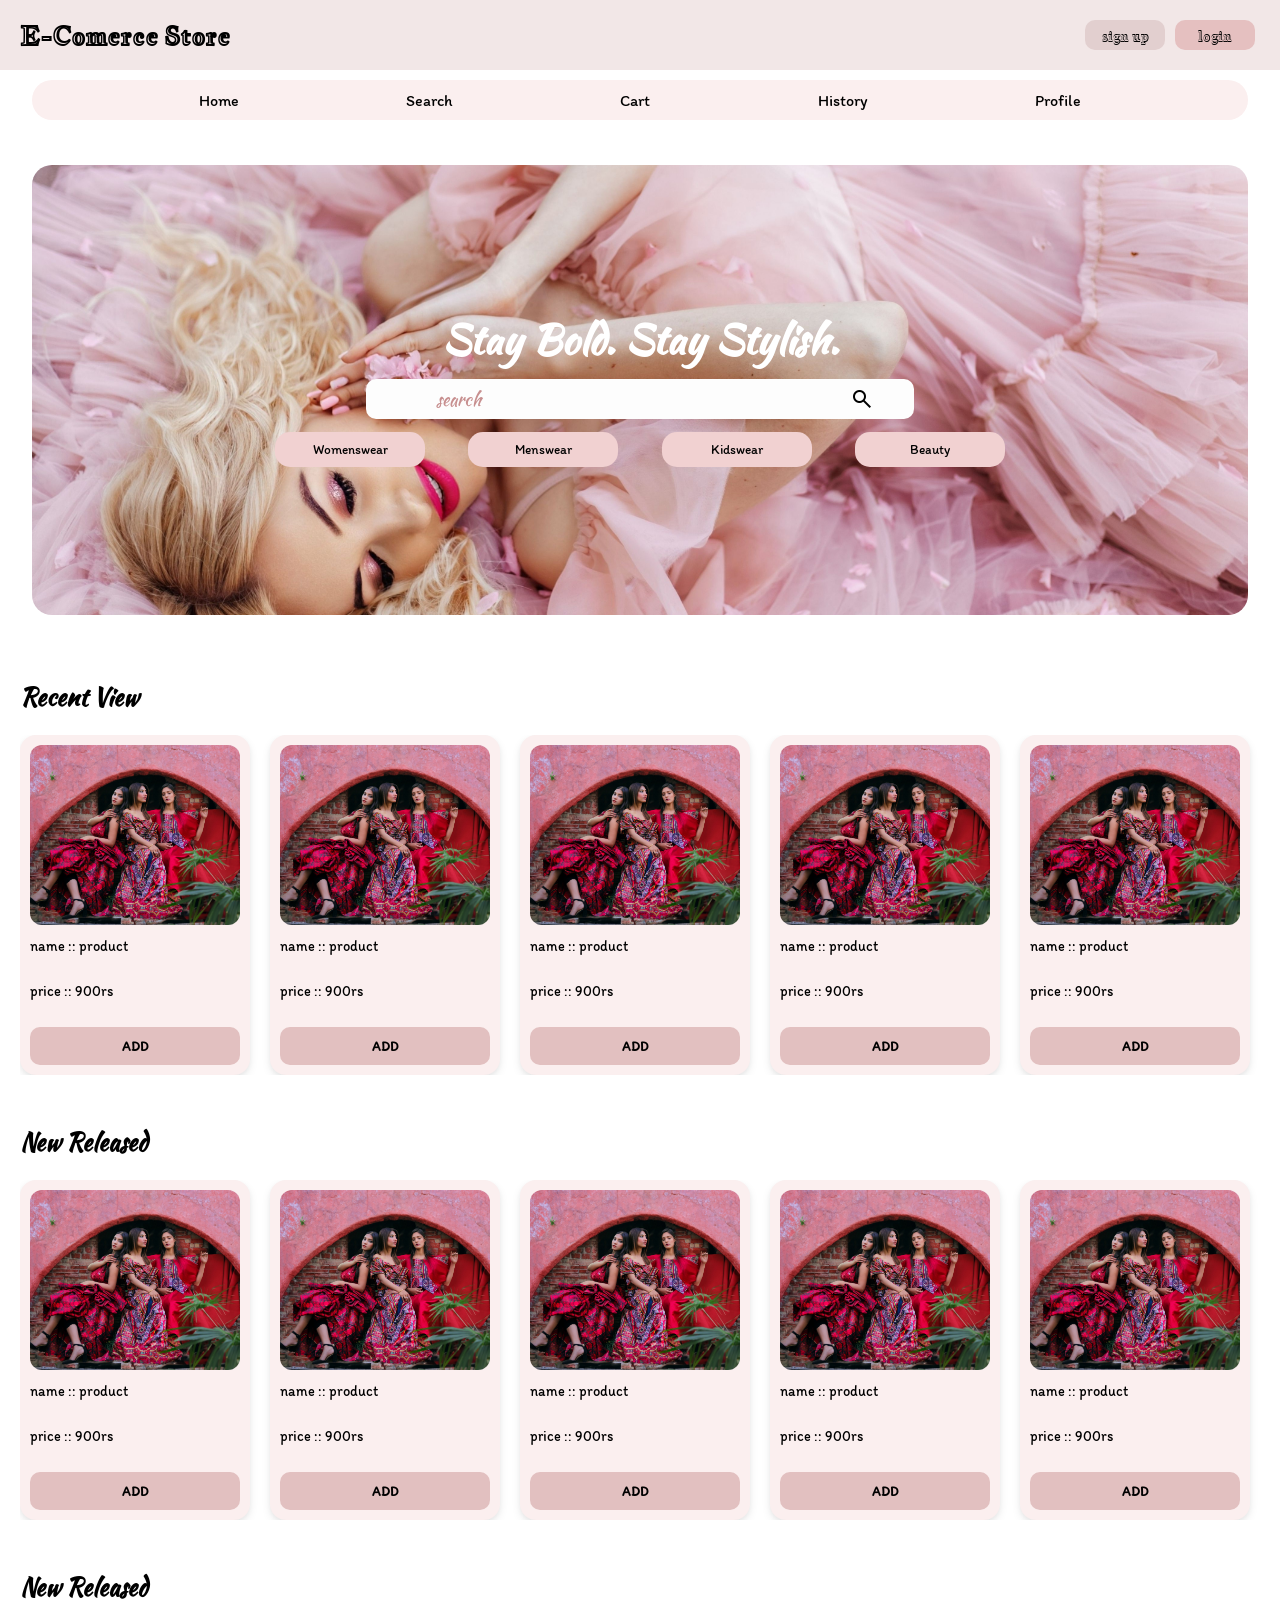
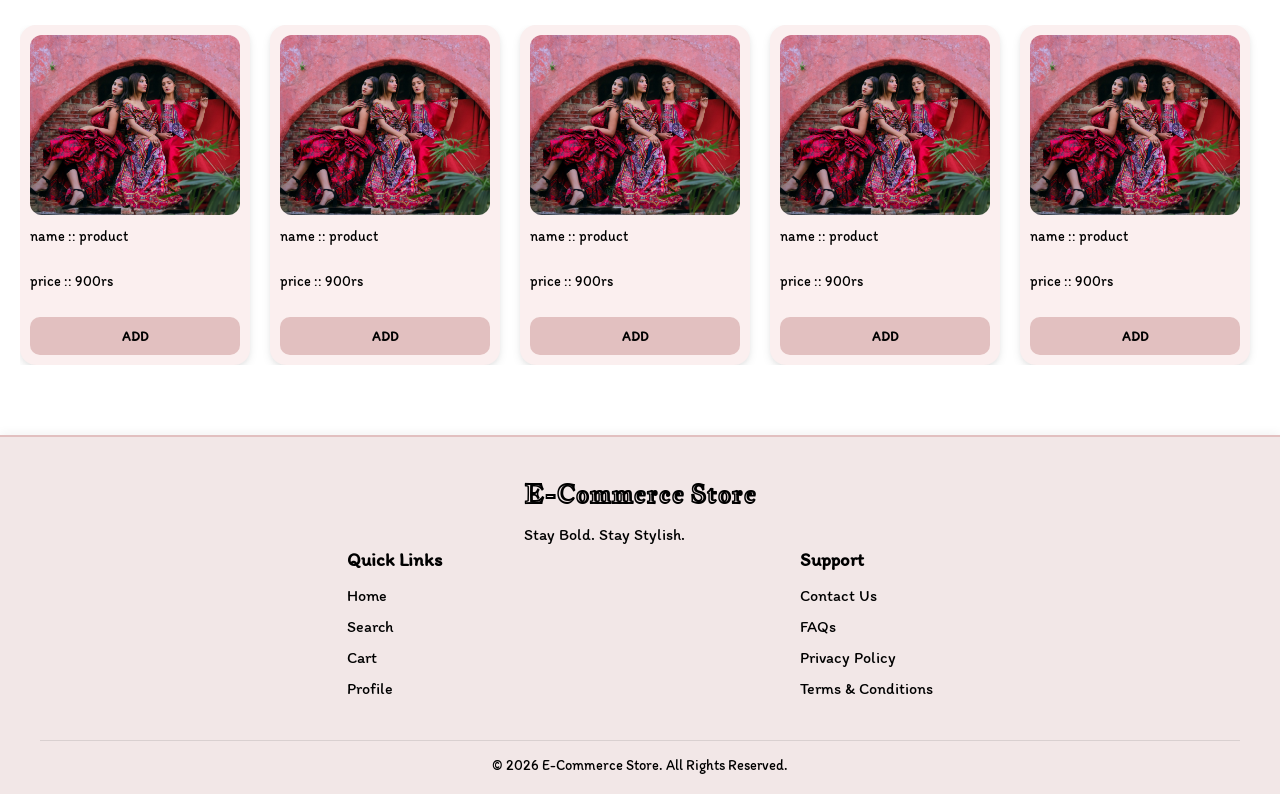
==== index.html @ 53a79092 "initial commit" ====
<!DOCTYPE html>
<html lang="en">

<head>
    <meta charset="UTF-8">
    <meta name="viewport" content="width=device-width, initial-scale=1.0">
    <title>E-Comerce Store</title>
    <link rel="stylesheet" href="index.css">
    <link href="https://fonts.googleapis.com/css2?family=Jacques+Francois+Shadow&display=swap" rel="stylesheet">
    <link rel="preconnect" href="https://fonts.googleapis.com">
    <link rel="preconnect" href="https://fonts.gstatic.com" crossorigin>
    <link href="https://fonts.googleapis.com/css2?family=Itim&display=swap" rel="stylesheet">
    <link rel="preconnect" href="https://fonts.googleapis.com">
    <link rel="preconnect" href="https://fonts.gstatic.com" crossorigin>
    <link href="https://fonts.googleapis.com/css2?family=Kaushan+Script&display=swap" rel="stylesheet">
    <link rel="stylesheet"
        href="https://fonts.googleapis.com/css2?family=Material+Symbols+Outlined:opsz,wght,FILL,GRAD@24,400,0,0&icon_names=search" />
    <link rel="stylesheet"
        href="https://fonts.googleapis.com/css2?family=Material+Symbols+Outlined:opsz,wght,FILL,GRAD@24,400,0,0&icon_names=user_attributes" />
    <link rel="stylesheet"
        href="https://fonts.googleapis.com/css2?family=Material+Symbols+Outlined:opsz,wght,FILL,GRAD@24,400,0,0&icon_names=mark_email_unread" />
    <link rel="stylesheet"
        href="https://fonts.googleapis.com/css2?family=Material+Symbols+Outlined:opsz,wght,FILL,GRAD@24,400,0,0&icon_names=lock" />
</head>

<body>
    <!-- This is an header of website it contain (name of website/logo,login and signup button) -->
    <!-- when the user is login/signup the button are disable and an circular image of user is appear -->
    <header>
        <h2>E-Comerce Store</h2>
        <div>
            <button id="signUpButton" class="header_buttons">sign up</button>
            <button id="loginButton" class="header_buttons">login</button>
        </div>
    </header>


    <!-- This is the navigation section of the website. -->
    <!-- User can switch page using this navigathin bar. -->
    <nav class="navigation_bar">
        <ul>
            <li class="nav_items">Home</li>
            <li class="nav_items">Search</li>
            <li class="nav_items">Cart</li>
            <li class="nav_items">History</li>
            <li class="nav_items">Profile</li>
        </ul>
    </nav>


    <!-- This is login page section user can login by his account -->
    <div class="login_section" id="loginPage">
        <div class="login_page">
            <div class="inner_box">
                <div class="left">
                    <h2>Welcome Back</h2>
                    <p>
                        Your favorite Dresses and Fashion collections are waiting.
                        Log in and continue your Fashionable journey.
                    </p>
                </div>

                <div class="right">
                    <h2>Login</h2>
                    <span class="logo">
                        <span class="material-symbols-outlined">
                            user_attributes
                        </span>
                    </span>
                    <p>login account for continue</p>
                    <div class="user_id">
                        <span class="user_logo"><span class="material-symbols-outlined">
                                user_attributes
                            </span></span>
                        <input type="text" placeholder="User Id" id="registerUserId">
                    </div>

                    <div class="l_password">
                        <span class="password_logo">
                            <span class="material-symbols-outlined">
                                lock
                            </span>
                        </span>
                        <input type="password" placeholder="Password">
                    </div>

                    <button type="button" id="loginAccountBtn" class="loginAccountBtn">Login Account</button>
                    <div class="switch_page">
                        <p>Don't have an account?</p>
                        <p id="goToRegisterPage">Register</p>
                        <p id="lCancel">cancel</p>
                    </div>
                </div>
            </div>
        </div>
    </div>

    <!-- This is registeration page section user can register his account -->
    <div class="registeration_section" id="registerPage">
        <div class="registeration_page">
            <div class="inner_box">
                <div class="left">
                    <h2>Join the Fashion Journey</h2>
                    <p>
                        Create your account and discover delicious recipes, save your favorites,
                        and explore a world of flavors crafted just for you.
                    </p>
                </div>

                <div class="right">
                    <h2>Create Account</h2>
                    <span class="logo">
                        <span class="material-symbols-outlined">
                            user_attributes
                        </span>
                    </span>
                    <p>create account for continue</p>
                    <div class="name">
                        <input type="text" placeholder="First Name" id="firstName">
                        <input type="text" placeholder="last Name" id="lastName">
                    </div>
                    <div class="user_id">
                        <span class="user_logo"><span class="material-symbols-outlined">
                                user_attributes
                            </span></span>
                        <input type="text" placeholder="User Id" id="registerUserId">
                    </div>
                    <div class="email">
                        <span class="email_logo">
                            <span class="material-symbols-outlined">
                                mark_email_unread
                            </span>
                        </span>
                        <input type="email" placeholder="Email" id="registerEmail">
                    </div>
                    <div class="password">
                        <input type="password" placeholder="Password">
                        <input type="password" placeholder="Confirm Password">
                    </div>
                    <div class="policy">
                        <input type="checkbox" id="isConditionAccepted">
                        <p>I have accepted all terms and conditions.</p>
                    </div>
                    <button type="button" id="createAccountBtn" class="createAccountBtn">Create Account</button>
                    <div class="switch_page">
                        <p>Already have an account?</p>
                        <p id="goToLoginPage">Login</p>
                        <p id="rCancel">cancel</p>
                    </div>
                </div>
            </div>
        </div>
    </div>

    <main>

        <!-- introductory section -->
        <section class="introductory_image">
            <div class="container">
                <!-- heading -->
                <h2>Stay Bold. Stay Stylish.</h2>

                <!-- search bar -->
                <div class="search_bar">
                    <input type="text" id="indexPageSearchText" placeholder="search">
                    <span class="material-symbols-outlined" id="searchSymbolBtn">
                        search
                    </span>
                </div>

                <!-- sujjestion buttons -->
                <div class="sujjestions">
                    <button class="search_content" id="womenswearButton">Womenswear</button>
                    <button class="search_content" id="menswearButton">Menswear</button>
                    <button class="search_content" id="kidswearButton">Kidswear</button>
                    <button class="search_content" id="beautyButton">Beauty</button>
                </div>
            </div>
        </section>

        <!-- This is an recent section in which user get the items which he purchase recently -->
        <section class="categories">
            <h2>Recent View</h2>
            <ul class="containers" id="recentBuyItems">
                <li class="content_box">
                    <img src="introBGImage.jpg" alt="product image">
                    <div class="content_box_bottom">
                        <p>name :: product</p>
                        <p>price :: 900rs</p>
                        <button class="add_to_cart_btn">ADD</button>
                    </div>
                </li>

                <li class="content_box">
                    <img src="introBGImage.jpg" alt="product image">
                    <div class="content_box_bottom">
                        <p>name :: product</p>
                        <p>price :: 900rs</p>
                        <button class="add_to_cart_btn">ADD</button>
                    </div>
                </li>
                <li class="content_box">
                    <img src="introBGImage.jpg" alt="product image">
                    <div class="content_box_bottom">
                        <p>name :: product</p>
                        <p>price :: 900rs</p>
                        <button class="add_to_cart_btn">ADD</button>
                    </div>
                </li>

                <li class="content_box">
                    <img src="introBGImage.jpg" alt="product image">
                    <div class="content_box_bottom">
                        <p>name :: product</p>
                        <p>price :: 900rs</p>
                        <button class="add_to_cart_btn">ADD</button>
                    </div>
                </li>
                <li class="content_box">
                    <img src="introBGImage.jpg" alt="product image">
                    <div class="content_box_bottom">
                        <p>name :: product</p>
                        <p>price :: 900rs</p>
                        <button class="add_to_cart_btn">ADD</button>
                    </div>
                </li>

                <li class="content_box">
                    <img src="introBGImage.jpg" alt="product image">
                    <div class="content_box_bottom">
                        <p>name :: product</p>
                        <p>price :: 900rs</p>
                        <button class="add_to_cart_btn">ADD</button>
                    </div>
                </li>
            </ul>
        </section>

        <!-- This is section for new released items. -->
        <section class="categories">
            <h2>New Released</h2>
            <ul class="containers" id="newReleases">
                <li class="content_box">
                    <img src="introBGImage.jpg" alt="product image">
                    <div class="content_box_bottom">
                        <p>name :: product</p>
                        <p>price :: 900rs</p>
                        <button class="add_to_cart_btn">ADD</button>
                    </div>
                </li>

                <li class="content_box">
                    <img src="introBGImage.jpg" alt="product image">
                    <div class="content_box_bottom">
                        <p>name :: product</p>
                        <p>price :: 900rs</p>
                        <button class="add_to_cart_btn">ADD</button>
                    </div>
                </li>
                <li class="content_box">
                    <img src="introBGImage.jpg" alt="product image">
                    <div class="content_box_bottom">
                        <p>name :: product</p>
                        <p>price :: 900rs</p>
                        <button class="add_to_cart_btn">ADD</button>
                    </div>
                </li>
                <li class="content_box">
                    <img src="introBGImage.jpg" alt="product image">
                    <div class="content_box_bottom">
                        <p>name :: product</p>
                        <p>price :: 900rs</p>
                        <button class="add_to_cart_btn">ADD</button>
                    </div>
                </li>
                <li class="content_box">
                    <img src="introBGImage.jpg" alt="product image">
                    <div class="content_box_bottom">
                        <p>name :: product</p>
                        <p>price :: 900rs</p>
                        <button class="add_to_cart_btn">ADD</button>
                    </div>
                </li>

                <li class="content_box">
                    <img src="introBGImage.jpg" alt="product image">
                    <div class="content_box_bottom">
                        <p>name :: product</p>
                        <p>price :: 900rs</p>
                        <button class="add_to_cart_btn">ADD</button>
                    </div>
                </li>
                <li class="content_box">
                    <img src="introBGImage.jpg" alt="product image">
                    <div class="content_box_bottom">
                        <p>name :: product</p>
                        <p>price :: 900rs</p>
                        <button class="add_to_cart_btn">ADD</button>
                    </div>
                </li>

                <li class="content_box">
                    <img src="introBGImage.jpg" alt="product image">
                    <div class="content_box_bottom">
                        <p>name :: product</p>
                        <p>price :: 900rs</p>
                        <button class="add_to_cart_btn">ADD</button>
                    </div>
                </li>
            </ul>
        </section>

        <!-- This is section of popular items. -->
        <section class="categories">
            <h2>New Released</h2>
            <ul class="containers" id="popularItems">
                <li class="content_box">
                    <img src="introBGImage.jpg" alt="product image">
                    <div class="content_box_bottom">
                        <p>name :: product</p>
                        <p>price :: 900rs</p>
                        <button class="add_to_cart_btn">ADD</button>
                    </div>
                </li>

                <li class="content_box">
                    <img src="introBGImage.jpg" alt="product image">
                    <div class="content_box_bottom">
                        <p>name :: product</p>
                        <p>price :: 900rs</p>
                        <button class="add_to_cart_btn">ADD</button>
                    </div>
                </li>
                <li class="content_box">
                    <img src="introBGImage.jpg" alt="product image">
                    <div class="content_box_bottom">
                        <p>name :: product</p>
                        <p>price :: 900rs</p>
                        <button class="add_to_cart_btn">ADD</button>
                    </div>
                </li>

                <li class="content_box">
                    <img src="introBGImage.jpg" alt="product image">
                    <div class="content_box_bottom">
                        <p>name :: product</p>
                        <p>price :: 900rs</p>
                        <button class="add_to_cart_btn">ADD</button>
                    </div>
                </li>
                <li class="content_box">
                    <img src="introBGImage.jpg" alt="product image">
                    <div class="content_box_bottom">
                        <p>name :: product</p>
                        <p>price :: 900rs</p>
                        <button class="add_to_cart_btn">ADD</button>
                    </div>
                </li>

                <li class="content_box">
                    <img src="introBGImage.jpg" alt="product image">
                    <div class="content_box_bottom">
                        <p>name :: product</p>
                        <p>price :: 900rs</p>
                        <button class="add_to_cart_btn">ADD</button>
                    </div>
                </li>
            </ul>
        </section>
    </main>

    <!-- This is an footer section of this website -->
    <footer class="footer">
        <div class="footer_brand">
            <h2>E-Commerce Store</h2>
            <p>Stay Bold. Stay Stylish.</p>
        </div>

        <div class="footer_content">
            <div class="footer_links">
                <h3>Quick Links</h3>
                <ul>
                    <li>Home</li>
                    <li>Search</li>
                    <li>Cart</li>
                    <li>Profile</li>
                </ul>
            </div>

            <div class="footer_support">
                <h3>Support</h3>
                <ul>
                    <li>Contact Us</li>
                    <li>FAQs</li>
                    <li>Privacy Policy</li>
                    <li>Terms & Conditions</li>
                </ul>
            </div>

        </div>

        <div class="footer_bottom">
            <p>© 2026 E-Commerce Store. All Rights Reserved.</p>
        </div>
    </footer>
</body>
<script src="index.js"></script>

</html>
---- index.css ----
* {
    margin: 0;
    padding: 0;
}

body {
    margin: 0;
    padding: 0;
    box-sizing: border-box;
}

:root {

    /* header style kit */
    --headerFont: "Jacques Francois Shadow";
    --headerBGColor: #F2E7E7;
    --signUpButtonColor: #E2CFCF;
    --loginButtonColor: #E5C0C0;
    --headerTextColor: #000000;


    /* navigation bar style kit */
    --navBarBGColor: #FBEFEF;
    --navBarFont: "Itim";
    --navBarTextColor: #000000;


    /* registeration and login page style kit */
    --pageBGColor: linear-gradient(135deg,
            #ffa5e5,
            #f78b8b,
            #cf6ede);
    --innerBoxBGColor: #FBEFEF;
    --pageHeadingFont: "Jacques Francois Shadow";
    --pageRemainingItemFont: "Itim";
    --pageItemColor: #000000;


    /* introductory section style kit */
    --introBGImg: url("introBG3.jpg");
    --introFont: "Kaushan Script";
    --introTextColor: #FFFFFF;
    --sujjestionFont: "Itim";
    --sujjestionBGColor: #F1D1D1;
    --sujjestionTextColor: #000000;
    --searchBarBG: #FDFDFD;
    --searchTextColor: #C78F8F;


    /* category sections style kit */
    --categoryHeadingFont: "Kaushan Script";
    --categoryFont: "Itim";
    --categoryTextColor: #000000;
    --addBtnBGColor: #E2C0C0;
    --categoryBGColor: #FBEFEF;
    --contentBoxShadow: 0 4px 10px rgba(0, 0, 0, 0.08),
        0 2px 4px rgba(0, 0, 0, 0.04);
    --contentBoxShadowOnHover: 0 12px 25px rgba(0, 0, 0, 0.15),
        0 5px 10px rgba(0, 0, 0, 0.08);
    --addBtnShadow: 0 4px 10px rgba(0, 0, 0, 0.15);


    /* footer style kit */
    --footerBGColor: #F2E7E7;
    --footerBorderColor: #E2C0C0;
    --footerHeadingFont: "Jacques Francois Shadow";
    --footerTextFont: "Itim";
    --footerHeadingColor: #000000;
    --footerTextColor: #000000;
    --footerHoverColor: #C78F8F;
    --footerDividerColor: rgba(0, 0, 0, 0.1);
    --footerShadow: 0 -2px 10px rgba(0, 0, 0, 0.05);
}



/* header styling start from here. */
header {
    height: 70px;
    display: flex;
    align-items: center;
    justify-content: space-between;
    padding: 0 20px;
    background-color: var(--headerBGColor);
    font-family: var(--headerFont);
    color: var(--headerTextColor);
}

header div {
    display: flex;
    align-items: center;
}

.header_buttons {
    width: 80px;
    height: 30px;
    margin: 0 5px;
    border-radius: 10px;
    border: none;
    font-family: var(--headerFont);
}

.header_buttons:hover {
    transform: scale(1.2);
}

.header_buttons:active {
    transform: scale(0.9);
}

#signUpButton {
    background-color: var(--signUpButtonColor);
}

#loginButton {
    background-color: var(--loginButtonColor);
}


/* navigation bar styling start from here. */
.navigation_bar {
    width: 100vw;
    height: 50px;
    display: flex;
    justify-content: center;
}

.navigation_bar ul {
    display: flex;
    justify-content: space-evenly;
    align-items: center;
    width: 95%;
    height: 40px;
    background-color: var(--navBarBGColor);
    border-radius: 20px;
    margin: 10px 0;
}

.nav_items {
    list-style: none;
    color: var(--navBarTextColor);
    font-family: var(--navBarFont);
}

.nav_items:hover {
    transform: scale(1.2);
}

.nav_items:active {
    transform: scale(0.9);
}


/* introductory section style start from here */
.introductory_image {
    margin: 20px 0;
    height: 500px;
    display: flex;
    justify-content: center;
    align-items: center;
}

.container {
    width: 95%;
    height: 90%;
    background: var(--introBGImg);
    background-size: cover;
    background-position: center;
    background-repeat: no-repeat;
    display: flex;
    flex-direction: column;
    justify-content: center;
    align-items: center;
    border-radius: 20px;
}

/* heading style */
.container h2 {
    font-family: var(--introFont);
    color: var(--introTextColor);
    font-size: 2.5rem;
}

/* search bar style */
.search_bar {
    width: 45%;
    height: 40px;
    margin: 10px 0;
    background-color: var(--searchBarBG);
    display: flex;
    justify-content: center;
    align-items: center;
    border-radius: 10px;
}

.search_bar input {
    width: 70%;
    height: 25px;
    margin: 0 20px;
    padding: 0 10px;
    background: transparent;
    border: none;
    font-size: 1.1rem;
    color: var(--searchTextColor);
    font-family: var(--introFont);
}

.search_bar input::placeholder {
    color: var(--searchTextColor);
    font-family: var(--introFont);
}

.search_bar input:focus {
    outline: none;
}

/* search icon style */
.material-symbols-outlined:hover {
    transform: scale(1.2);
}

.material-symbols-outlined:active {
    transform: scale(0.9);
}

/* sujjestion section style */
.sujjestions {
    width: 60%;
    height: 40px;
    display: flex;
    justify-content: space-between;
    align-items: center;
}

.search_content {
    width: 150px;
    height: 35px;
    border-radius: 15px;
    border: none;
    background-color: var(--sujjestionBGColor);
    font-family: var(--sujjestionFont);
    color: var(--sujjestionTextColor);
}

.search_content:hover {
    transform: scale(1.15);
}

.search_content:active {
    transform: scale(0.9);
}


/* category section style start from here */
.categories {
    padding: 20px;
    margin: 10px 0;
}

.categories h2 {
    margin-bottom: 20px;
    font-family: var(--categoryHeadingFont);
    color: var(--categoryTextColor);
}

.containers {
    display: flex;
    width: 100%;
    gap: 20px;
    align-items: center;
    flex-wrap: nowrap;
    list-style: none;
    padding: 0;
    overflow-x: auto;
    overflow-y: hidden;
    scrollbar-width: none;
}

.containers::-webkit-scrollbar {
    display: none;
}

/* Product Card */
.content_box {
    width: 210px;
    height: 320px;
    background-color: var(--categoryBGColor);
    border-radius: 16px;
    padding: 10px;
    display: flex;
    flex-direction: column;
    flex: 0 0 210px;
    align-items: center;
    box-shadow: var(--contentBoxShadow);
    transition: transform 0.3s ease,
        box-shadow 0.3s ease;
    flex-shrink: 0;
}

.content_box:hover {
    transform: translateY(-8px);
    box-shadow: var(--contentBoxShadowOnHover);
}

/* Product Image */
.content_box img {
    width: 100%;
    height: 180px;
    object-fit: cover;
    border-radius: 12px;
    transition: transform 0.3s ease;
}

/* Image Zoom Effect */
.content_box:hover img {
    transform: scale(1.04);
}

.content_box_bottom {
    width: 100%;
    flex: 1;
    margin-top: 12px;
    display: flex;
    flex-direction: column;
    justify-content: space-between;
}

.content_box_bottom p {
    font-family: var(--categoryFont);
    color: var(--categoryTextColor);
    font-size: 0.9rem;
    margin: 0;
}

/* Add To Cart Button */
.add_to_cart_btn {
    width: 100%;
    height: 38px;
    background-color: var(--addBtnBGColor);
    color: var(--categoryTextColor);
    border: none;
    border-radius: 10px;
    font-family: var(--categoryFont);
    font-weight: 600;
    cursor: pointer;
    transition:
        transform 0.2s ease,
        opacity 0.2s ease,
        box-shadow 0.2s ease;
}

.add_to_cart_btn:hover {
    opacity: 0.9;
    transform: translateY(-2px);
    box-shadow: var(--addBtnShadow);
}

.add_to_cart_btn:active {
    transform: scale(0.96);
}


/* footer styling start from here */
.footer {
    display: flex;
    flex-direction: column;
    align-items: center;

    margin-top: 50px;
    padding: 40px 40px 20px;

    background-color: var(--footerBGColor);
    border-top: 2px solid var(--footerBorderColor);
    box-shadow: var(--footerShadow);
}

.footer_content {
    width: 100%;
    max-width: 1400px;

    display: flex;
    justify-content: space-evenly;
    flex-wrap: wrap;
    gap: 50px;
}

.footer_brand {
    max-width: 320px;
}

.footer_brand h2 {
    font-family: var(--footerHeadingFont);
    color: var(--footerHeadingColor);
    margin-bottom: 12px;
}

.footer_brand p {
    font-family: var(--footerTextFont);
    color: var(--footerTextColor);
    line-height: 1.6;
}

.footer_links h3,
.footer_support h3 {
    font-family: var(--footerTextFont);
    color: var(--footerHeadingColor);
    margin-bottom: 15px;
}

.footer_links ul,
.footer_support ul {
    list-style: none;
}

.footer_links li,
.footer_support li {
    font-family: var(--footerTextFont);
    color: var(--footerTextColor);

    margin-bottom: 12px;
    cursor: pointer;

    transition:
        color 0.2s ease,
        transform 0.2s ease;
}

.footer_links li:hover,
.footer_support li:hover {
    color: var(--footerHoverColor);
    transform: translateX(5px);
}

.footer_links li:active,
.footer_support li:active {
    transform: scale(0.95);
}

.footer_bottom {
    width: 100%;
    max-width: 1400px;

    margin-top: 30px;
    padding-top: 15px;

    border-top: 1px solid var(--footerDividerColor);
    text-align: center;
}

.footer_bottom p {
    font-family: var(--footerTextFont);
    color: var(--footerTextColor);
    font-size: 0.9rem;
}


/* Styling of registeration and login page start from here */
.login_section {
    display: none;
    justify-content: center;
    align-items: center;
    position: fixed;
    left: 0;
    top: 0;
    width: 100vw;
    height: 100vh;
    background: transparent;
    backdrop-filter: blur(5px);
}

.registeration_section {
    display: none;
    justify-content: center;
    align-items: center;
    position: fixed;
    left: 0;
    top: 0;
    background-color: white;
    width: 100vw;
    height: 100vh;
    background: transparent;
    backdrop-filter: blur(5px);
}

.registeration_page,
.login_page {
    width: 80%;
    height: 80%;
    z-index: 2;
    opacity: 1;
    background: var(--pageBGColor);
    padding: 40px;
    border-radius: 15px;
}

.inner_box {
    background-color: var(--innerBoxBGColor);
    display: flex;
    justify-content: center;
    align-items: center;
    width: 100%;
    height: 85%;
    padding: 40px 0;
    border-radius: 15px;
}

.inner_box input::placeholder {
    color: black;
    font-family: var(--pageRemainingItemFont);
}


/* left side styling */
.left {
    width: 60%;
    height: 100%;
    display: flex;
    flex-direction: column;
    justify-content: center;
    align-items: center;
    border-right: 2px solid red;
}

.left h2 {
    font-family: var(--pageHeadingFont);
    font-size: 3rem;
    margin-bottom: 20px;
    color: var(--pageItemColor);
}

.left p {
    font-size: 1.2rem;
    font-family: var(--pageRemainingItemFont);
    color: var(--pageItemColor);
}


/* right side styling */
.right {
    height: 100%;
    display: flex;
    flex-direction: column;
    align-items: center;
    justify-content: center;
    color: var(--pageItemColor);
    margin-left: 20px;
}

.right h2 {
    font-family: var(--pageHeadingFont);
    font-size: 2rem;
    margin-bottom: 5px;
}

.logo {
    width: 60px;
    height: 60px;
    border-radius: 30px;
    background: var(--pageBGColor);
}

.logo span {
    width: 100%;
    height: 100%;
    color: white;
    display: flex;
    justify-content: center;
    align-items: center;
    font-size: 2.5rem;
}

.right p {
    font-family: var(--pageRemainingItemFont);
    margin-bottom: 10px;
}

.name,
.password {
    width: 300px;
    display: flex;
    justify-content: space-between;
    align-items: center;
    height: 35px;
}

.name input,
.password input {
    width: 140px;
    height: 25px;
    padding: 2px;
}

.user_id,
.email,
.l_password {
    width: 300px;
    display: flex;
    margin: 5px 0;
    display: flex;
    align-items: center;
}

.user_id input,
.email input,
.l_password input {
    width: 260px;
    height: 25px;
    padding: 2px;
}

.user_id span,
.email span,
.l_password span {
    width: 30px;
    height: 30px;
    display: flex;
    justify-content: center;
    align-items: center;
    font-size: 1.3rem;
    background: var(--pageBGColor);
}

.policy {
    display: flex;
    justify-content: center;
    align-items: center;
}

.policy input {
    width: 15px;
    height: 15px;
}


.createAccountBtn,
.loginAccountBtn {
    width: 200px;
    height: 30px;
    border-radius: 5px;
    background: var(--pageBGColor);
    color: white;
    border: none;
    margin: 10px 0;
}

.createAccountBtn:hover,
.loginAccountBtn:hover {
    transform: scale(1.2);
}

.createAccountBtn:active,
.loginAccountBtn:active {
    transform: scale(0.9);
}

.switch_page {
    display: flex;
    width: 300px;
    justify-content: space-between;
    margin-top: 5px;
}

.switch_page p {
    margin: 0;
    font-family: var(--pageRemainingItemFont);
}

.switch_page p:nth-child(2):hover,
.switch_page p:nth-child(3):hover {
    cursor: pointer;
    transform: scale(1.2);
}

.switch_page p:nth-child(2):active,
.switch_page p:nth-child(3):active {
    cursor: pointer;
    transform: scale(0.9);
}
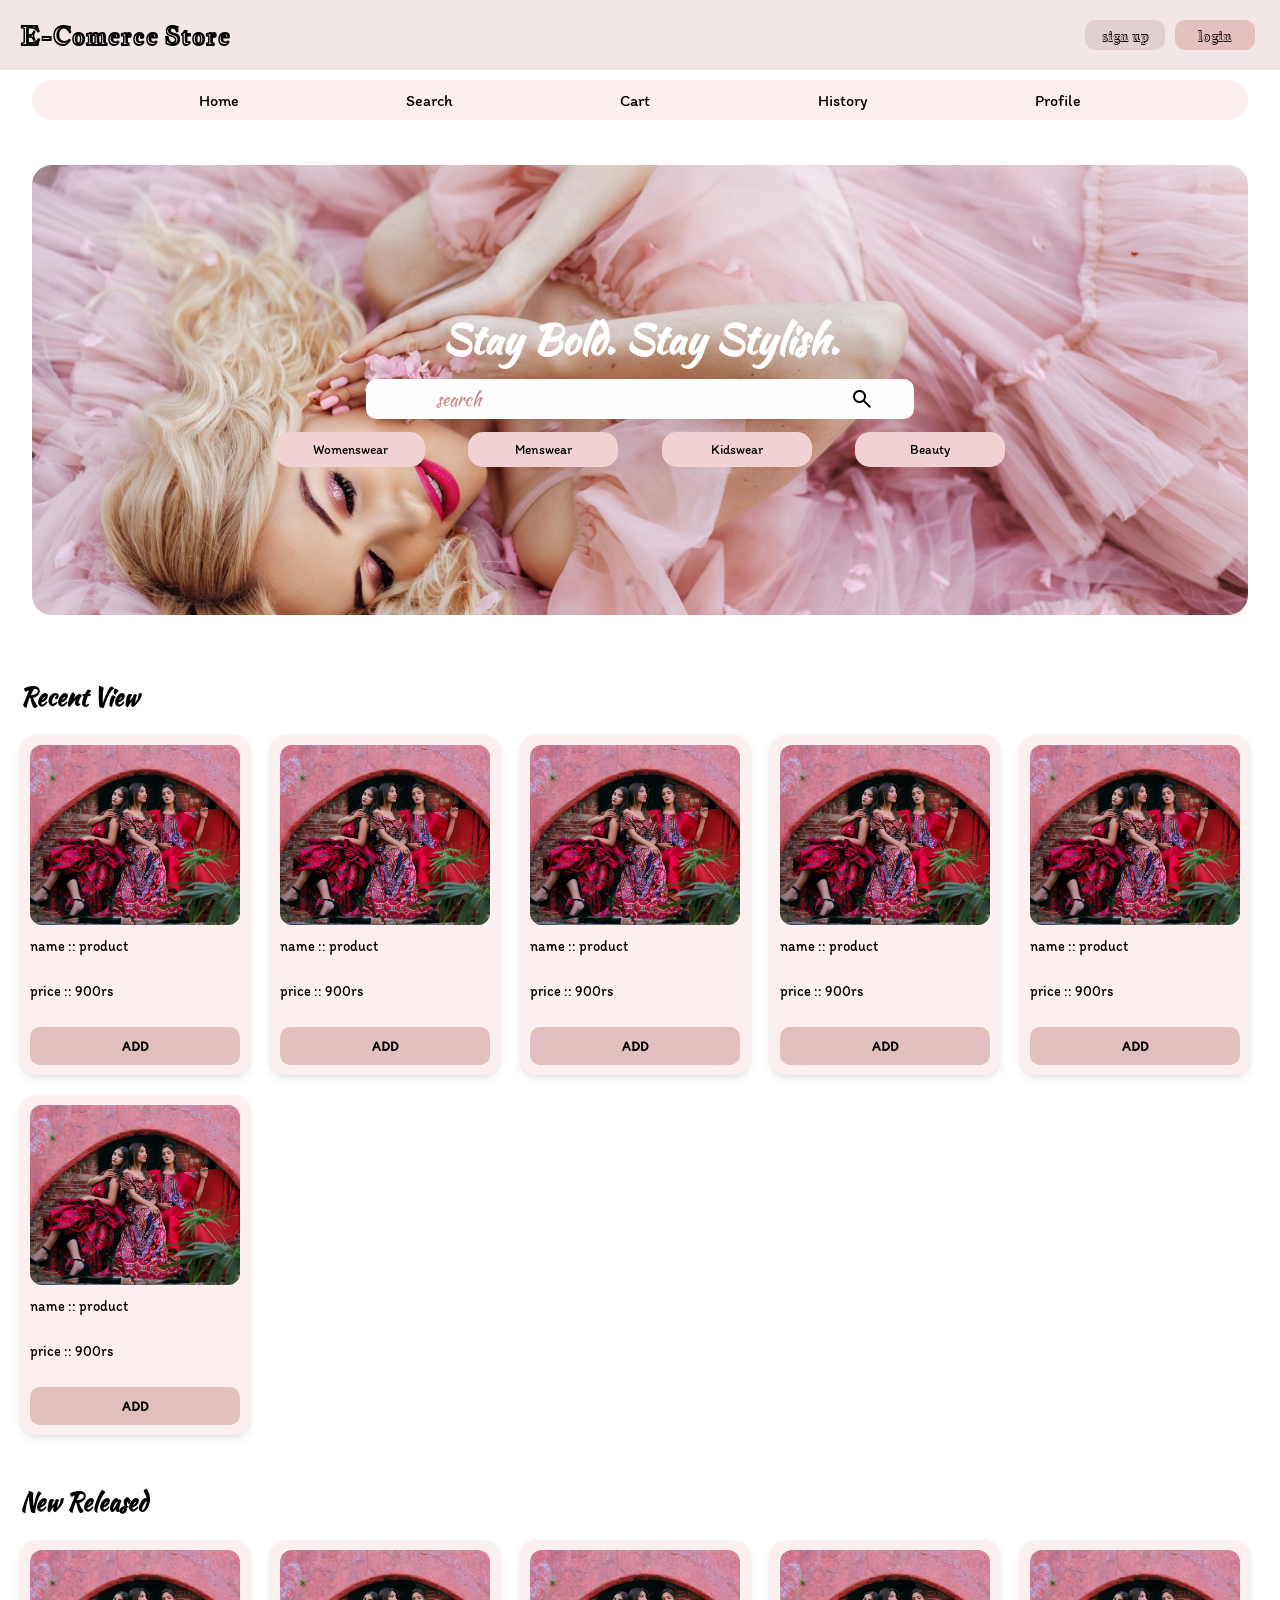
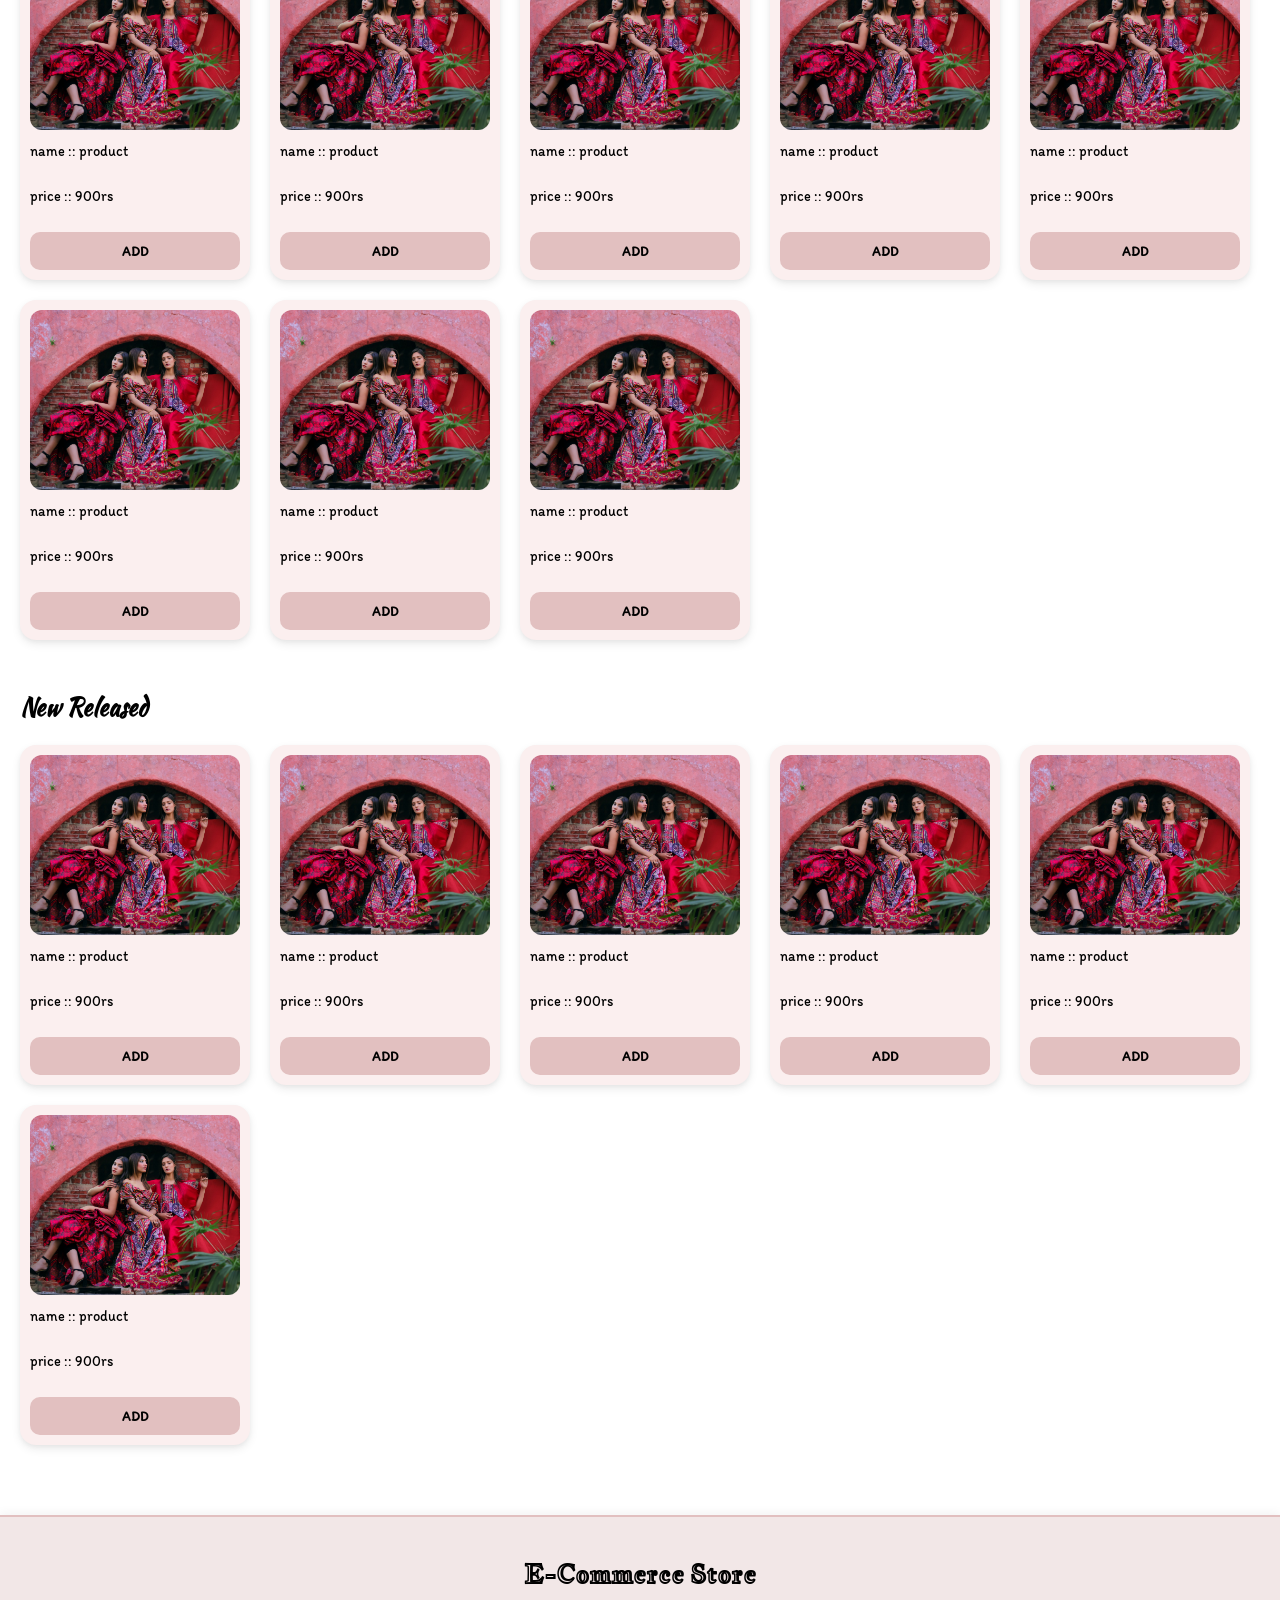
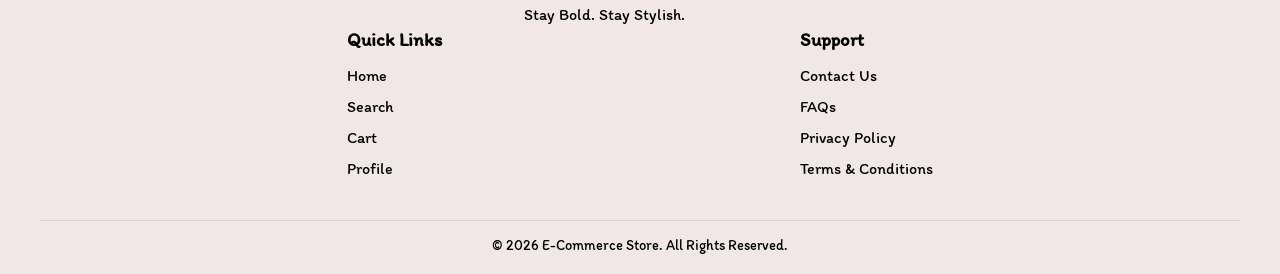
==== commit 562fc3c7: "version 1 : home and search page" ====
--- a/index.html
+++ b/index.html
@@ -396,7 +396,6 @@
                     <li>Terms & Conditions</li>
                 </ul>
             </div>
-
         </div>
 
         <div class="footer_bottom">
--- a/index.css
+++ b/index.css
@@ -98,6 +98,7 @@
     border-radius: 10px;
     border: none;
     font-family: var(--headerFont);
+    transition: transform 0.3s ease;
 }
 
 .header_buttons:hover {
@@ -140,6 +141,7 @@
     list-style: none;
     color: var(--navBarTextColor);
     font-family: var(--navBarFont);
+    transition: transform 0.3s ease;
 }
 
 .nav_items:hover {
@@ -217,6 +219,7 @@
 /* search icon style */
 .material-symbols-outlined:hover {
     transform: scale(1.2);
+    transition: transform 0.3s ease;
 }
 
 .material-symbols-outlined:active {
@@ -240,6 +243,7 @@
     background-color: var(--sujjestionBGColor);
     font-family: var(--sujjestionFont);
     color: var(--sujjestionTextColor);
+    transition: transform 0.3s ease;
 }
 
 .search_content:hover {
@@ -268,16 +272,10 @@
     width: 100%;
     gap: 20px;
     align-items: center;
-    flex-wrap: nowrap;
+    flex-wrap: wrap;
     list-style: none;
     padding: 0;
-    overflow-x: auto;
-    overflow-y: hidden;
     scrollbar-width: none;
-}
-
-.containers::-webkit-scrollbar {
-    display: none;
 }
 
 /* Product Card */
@@ -298,7 +296,7 @@
 }
 
 .content_box:hover {
-    transform: translateY(-8px);
+    transform: translateY(-4px);
     box-shadow: var(--contentBoxShadowOnHover);
 }
 
@@ -314,6 +312,11 @@
 /* Image Zoom Effect */
 .content_box:hover img {
     transform: scale(1.04);
+}
+
+.content_box img:active {
+    transition: transform 0.3s ease;
+    transform: scale(0.9);
 }
 
 .content_box_bottom {
